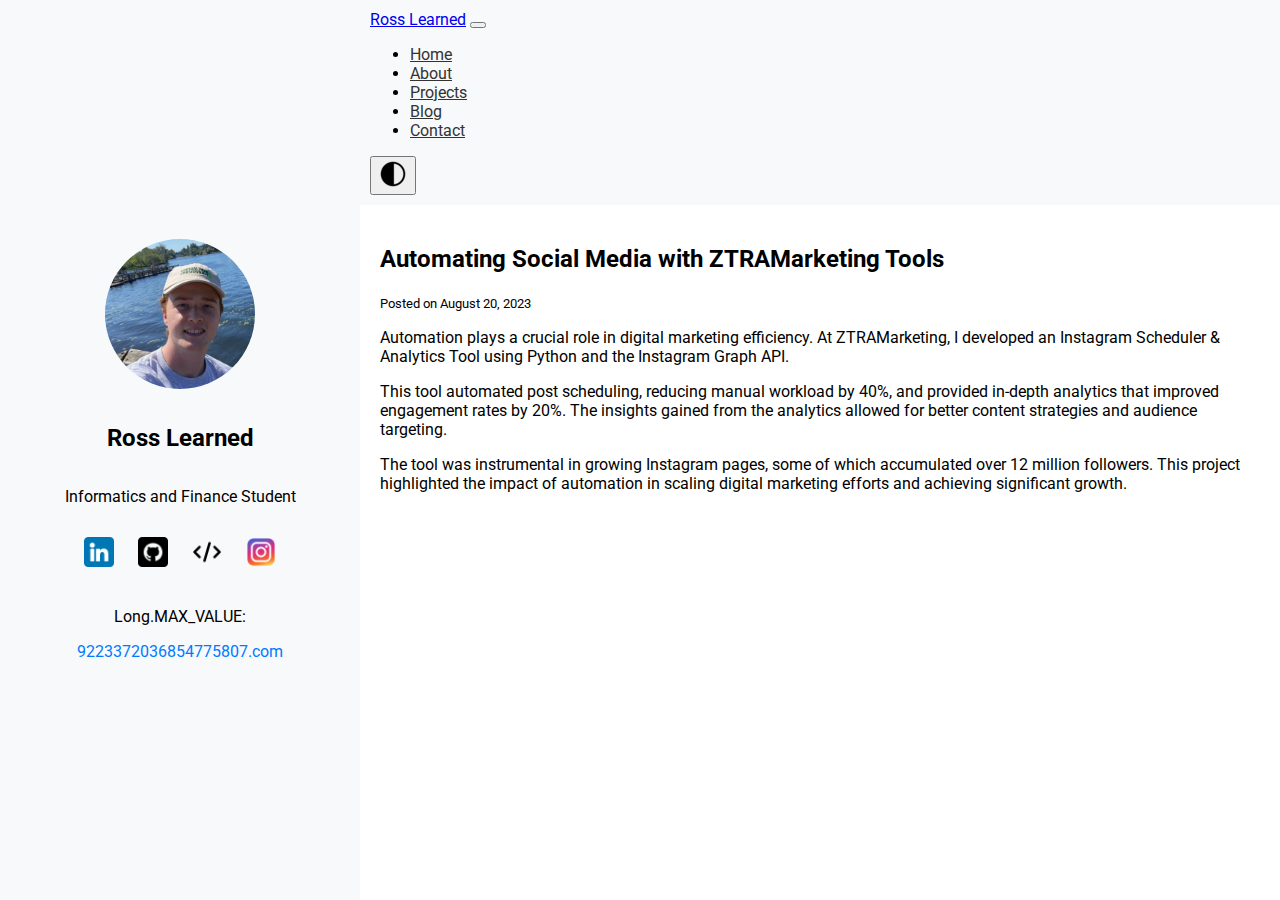
==== blog-post-3.html @ 917f2624 "Initial Commit" ====
<!-- blog-post-1.html -->
<!DOCTYPE html>
<html lang="en">
<head>
    <meta charset="UTF-8">
    <title>Optimizing Flight Search with FreeFly | Ross Learned</title>
    <!-- Bootstrap CSS -->
    <link href="https://cdn.jsdelivr.net/npm/bootstrap@5.0.2/dist/css/bootstrap.min.css" rel="stylesheet"
          integrity="sha384-EVSTQN3/azprG1Anm3QDgpJLIm9Nao0Yz1ztcQTwFspd3yD65VohhpuuCOmLASjC" crossorigin="anonymous">
    <!-- Google Fonts -->
    <link rel="preconnect" href="https://fonts.googleapis.com">
    <link href="https://fonts.googleapis.com/css2?family=Roboto&display=swap" rel="stylesheet">
    <!-- Custom CSS -->
    <link rel="stylesheet" href="css/styles.css">
    <!-- Theme Check Script -->
    <script>
        // Immediately apply dark mode if set in localStorage
        (function() {
            const currentTheme = localStorage.getItem('theme');
            if (currentTheme === 'dark') {
                document.documentElement.classList.add('dark-mode');
            }
        })();
    </script>
</head>
<body>

<!-- Left Sidebar -->
<div class="sidebar">
    <img src="images/profile.jpg" alt="Profile Picture" class="profile-pic">
    <h2>Ross Learned</h2>
    <p>Informatics and Finance Student</p>
    <div class="social-icons">
        <a href="https://linkedin.com/in/ross-learned" target="_blank">
            <img src="images/linkedin.png" alt="LinkedIn">
        </a>
        <a href="https://github.com/rlearned" target="_blank">
            <img src="images/github.png" alt="GitHub">
        </a>
        <a href="https://leetcode.com/u/rosslearned/" target="_blank">
            <img src="images/leetcode.png" alt="LeetCode">
        </a>
        <a href="https://www.instagram.com/ross_l__" target="_blank">
            <img src="images/instagram.png" alt="Instagram">
        </a>
    </div>
    <div class="other-website">
        <p>Long.MAX_VALUE:</p>
        <a href="https://9223372036854775807.com" target="_blank">9223372036854775807.com</a>
    </div>
</div>

<!-- Main Content Wrapper -->
<div class="content-wrapper">

    <!-- Navigation Bar -->
    <nav class="navbar navbar-expand-lg">
        <div class="container-fluid">
            <a class="navbar-brand" href="index.html">Ross Learned</a>
            <button class="navbar-toggler" type="button" data-bs-toggle="collapse" data-bs-target="#navbarNav"
                    aria-controls="navbarNav" aria-expanded="false" aria-label="Toggle navigation">
                <span class="navbar-toggler-icon"></span>
            </button>
            <div class="collapse navbar-collapse" id="navbarNav">
                <ul class="navbar-nav me-auto">
                    <li class="nav-item"><a class="nav-link" href="index.html">Home</a></li>
                    <li class="nav-item"><a class="nav-link" href="about.html">About</a></li>
                    <li class="nav-item"><a class="nav-link" href="projects.html">Projects</a></li>
                    <li class="nav-item"><a class="nav-link active" href="blog.html">Blog</a></li>
                    <li class="nav-item"><a class="nav-link" href="contact.html">Contact</a></li>
                </ul>
                <!-- Dark Mode Toggle -->
                <button id="dark-mode-toggle" class="btn btn-link nav-link p-0">
                    <img src="images/moon-icon.png" alt="Switch to Dark Mode" id="dark-mode-icon" class="d-inline-block align-text-top">
                </button>
            </div>
        </div>
    </nav>

    <!-- Main Content -->
    <div class="content">
        <main>
            <section>
                <h2 class="mt-4">Automating Social Media with ZTRAMarketing Tools</h2>
                <p><small class="text-muted">Posted on August 20, 2023</small></p>
                <p>Automation plays a crucial role in digital marketing efficiency. At ZTRAMarketing, I developed an Instagram Scheduler & Analytics Tool using Python and the Instagram Graph API.</p>
                <p>This tool automated post scheduling, reducing manual workload by 40%, and provided in-depth analytics that improved engagement rates by 20%. The insights gained from the analytics allowed for better content strategies and audience targeting.</p>
                <p>The tool was instrumental in growing Instagram pages, some of which accumulated over 12 million followers. This project highlighted the impact of automation in scaling digital marketing efforts and achieving significant growth.</p>
            </section>
        </main>
    </div>

<!--    &lt;!&ndash; Footer &ndash;&gt;-->
<!--    <footer class="footer">-->
<!--        <p>&copy; 2023 Ross Learned</p>-->
<!--    </footer>-->

</div>

<!-- Bootstrap JS and dependencies -->
<script src="https://cdn.jsdelivr.net/npm/bootstrap@5.0.2/dist/js/bootstrap.bundle.min.js"
        integrity="sha384-MrcW6ZMFYlzcLA8Nl+NtUVF0sA7MsXsP1UyJoMp4YLEuNSfAP+JcXn/tWtIaxVXM"
        crossorigin="anonymous"></script>
<!-- Custom JS -->
<script src="js/script.js"></script>
</body>
</html>
---- css/styles.css ----
/* css/styles.css */

/* Base Styles */
html, body {
    height: 100%;
    margin: 0;
    padding: 0;
    overflow: hidden;
}

body {
    font-family: 'Roboto', sans-serif;
    transition: background-color 0.3s, color 0.3s;
    display: flex;
}

.sidebar {
    width: 25%;
    background-color: #f8f9fa;
    padding: 20px;
    overflow: auto;
    transition: background-color 0.3s;
    display: flex;
    flex-direction: column;
    justify-content: center;
    align-items: center;
}

.content-wrapper {
    flex: 1;
    display: flex;
    flex-direction: column;
    height: 100vh;
}

.content {
    flex: 1;
    padding: 20px;
    overflow-y: auto;
}

.profile-pic {
    width: 150px;
    border-radius: 50%;
    margin-bottom: 15px;
}

.social-icons {
    margin-top: 15px;
}

.social-icons a {
    margin: 0 10px;
    color: #333;
    text-decoration: none;
    outline: none;
}

.social-icons a img {
    width: 30px;
    height: 30px;
    border: none;
    outline: none;
}

.other-website {
    margin-top: 20px;
    text-align: center;
}

.other-website a {
    color: #007bff;
    text-decoration: none;
}

.other-website a:hover {
    text-decoration: underline;
}

/* Dark Mode Styles */
.dark-mode .sidebar {
    background-color: #343a40;
    color: #fff;
}

.dark-mode .content {
    background-color: #212529;
    color: #f8f9fa;
}

.dark-mode a {
    color: #adb5bd;
}

.dark-mode .social-icons a {
    color: #adb5bd;
}

.dark-mode .navbar {
    background-color: #343a40;
}

.dark-mode .navbar .nav-link {
    color: #adb5bd;
}

.dark-mode .navbar .navbar-brand {
    color: #fff;
}

.navbar {
    background-color: #f8f9fa;
    padding: 10px;
    flex-shrink: 0;
}

.nav-link {
    color: #333;
}

.nav-link:hover {
    color: #007bff;
}

/* Adjusted Dark Mode Toggle Icon Size */
.navbar .dark-mode-toggle img {
    width: 24px;
    height: 24px;
    max-width: 24px;
    max-height: 24px;
}

/* Ensuring the image doesn't stretch */
.navbar .dark-mode-toggle {
    padding: 0;
}

.card {
    background-color: #fff;
    color: #333;
}

.dark-mode .card {
    background-color: #343a40;
    color: #f8f9fa;
}

.footer {
    text-align: center;
    padding: 10px;
    background-color: #f8f9fa;
}

.dark-mode .footer {
    background-color: #343a40;
    color: #f8f9fa;
}

/* Responsive Design */
@media (max-width: 768px) {
    .sidebar {
        width: 100%;
        height: auto;
        position: relative;
    }

    .content-wrapper {
        margin-left: 0;
    }
}
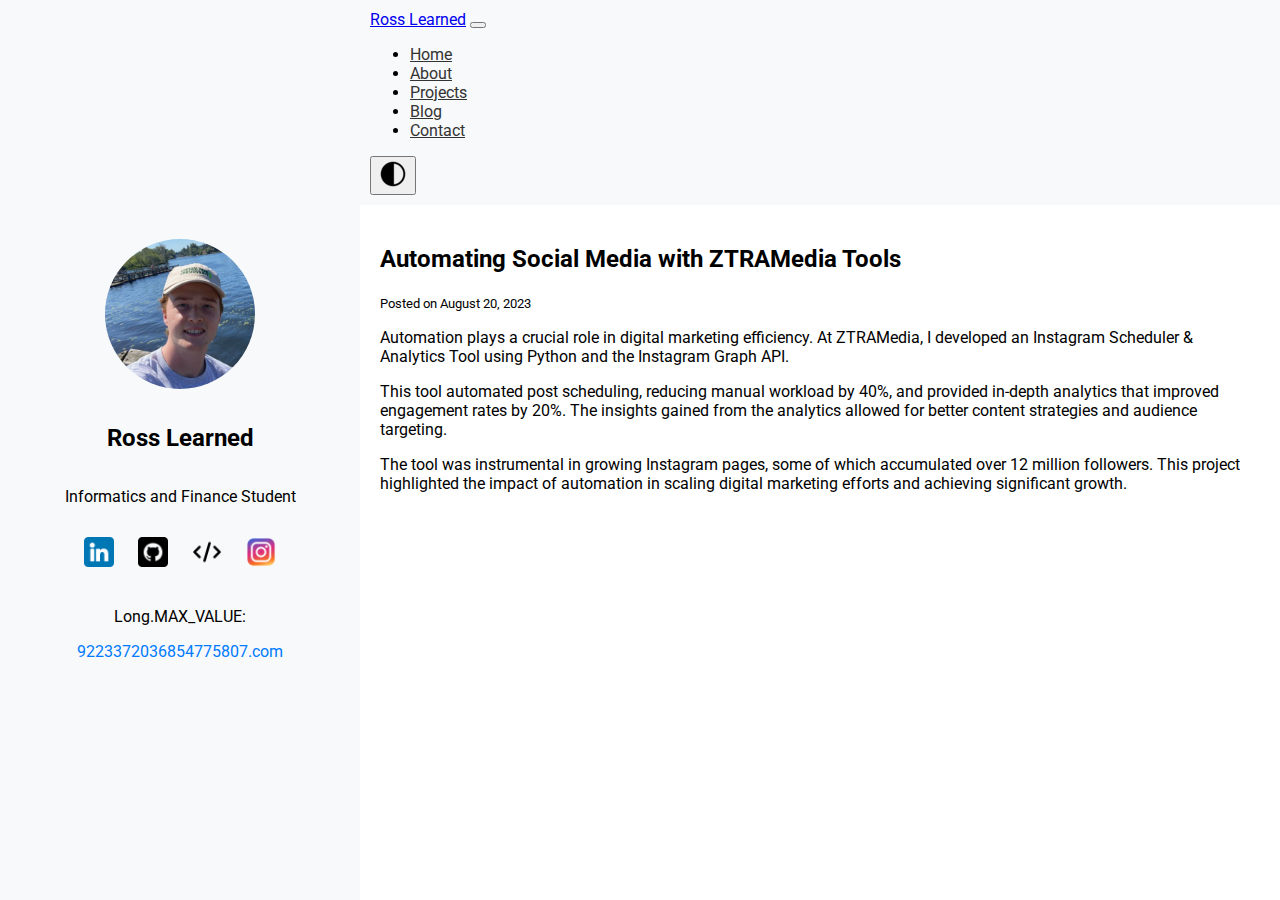
==== commit eece5b1e: "Fixed typos" ====
--- a/blog-post-3.html
+++ b/blog-post-3.html
@@ -81,9 +81,9 @@
     <div class="content">
         <main>
             <section>
-                <h2 class="mt-4">Automating Social Media with ZTRAMarketing Tools</h2>
+                <h2 class="mt-4">Automating Social Media with ZTRAMedia Tools</h2>
                 <p><small class="text-muted">Posted on August 20, 2023</small></p>
-                <p>Automation plays a crucial role in digital marketing efficiency. At ZTRAMarketing, I developed an Instagram Scheduler & Analytics Tool using Python and the Instagram Graph API.</p>
+                <p>Automation plays a crucial role in digital marketing efficiency. At ZTRAMedia, I developed an Instagram Scheduler & Analytics Tool using Python and the Instagram Graph API.</p>
                 <p>This tool automated post scheduling, reducing manual workload by 40%, and provided in-depth analytics that improved engagement rates by 20%. The insights gained from the analytics allowed for better content strategies and audience targeting.</p>
                 <p>The tool was instrumental in growing Instagram pages, some of which accumulated over 12 million followers. This project highlighted the impact of automation in scaling digital marketing efforts and achieving significant growth.</p>
             </section>
